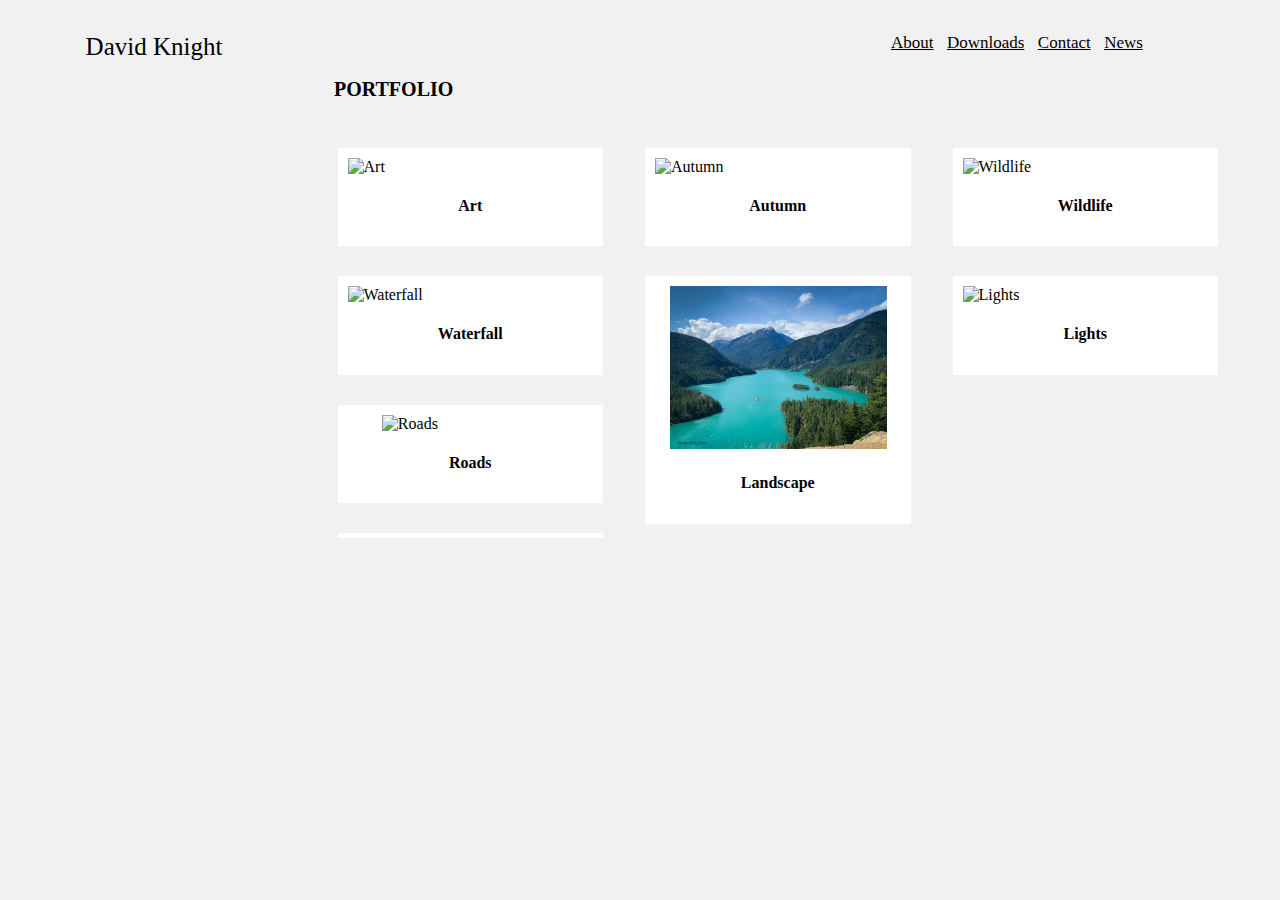
==== index.html @ 7066633f "add" ====
<!DOCTYPE html>
<html lang="en">
<head>
    <meta charset="UTF-8">
    <meta http-equiv="X-UA-Compatible" content="IE=edge">
    <meta name="viewport" content="width=device-width, initial-scale=1.0">
    <title>Pic4U!</title>

    <!--The line below sets the title and subtitle of webpage-->
    <div class="topnav" style="padding-left: 1%" id="name" href="name">David Knight</div>
              <!--This is the top menu-->
      <div class="active" href="#home"></a>
      <a href="#news">About</a>
      <a href="#download">Downloads</a>
      <a href="#contact">Contact</a>              
      <a href="#about">News</a>  
      
    </div>
          
        <!--<div class="css1z2hzn" style="background-color: #b6cfaf">David Knight</div>-->        
            <!--<div class="cssv73ehw">-->
                <!--<img src="Pics/blob.jpg" class="cssvcircle" alt="Avatar" style="width:80px">-->
                <!--<p class="css1ny458n" data-test="account-badge-name">David Knight</p>
                </div>-->                   
        <link rel="stylesheet" href="Pic4U.css">    
</head>
<body>
    
  <h2>PORTFOLIO</h2>
    
    <!-- Portfolio Gallery Grid -->

    <div class="row">
      <div class="column Wildlife">
        <div class="content">
          <img src="Pics/Baby Fox Squirel.JPG" alt="Wildlife" style="width: 100%">
          <h4>Wildlife</h4>          
        </div>
      </div>
      <div class="column Autumn">
        <div class="content">
          <img src="Pics/Fall.JPG" alt="Autumn" style="width:100%">
          <h4>Autumn</h4>          
        </div>
      </div>
      <div class="column Art">
        <div class="content">
          <img src="Pics/Cadillac Ranch.JPG" alt="Art" style="width:100%">
          <h4>Art</h4>          
        </div>
      </div>    
      <div class="column Lights">
        <div class="content">
          <img src="Pics/Focus.JPG" alt="Lights" style="width:100%">
          <h4>Lights</h4>          
        </div>
      </div>
      <div class="column Landscape">
        <div class="content">
          <img src="Pics/PNW.jpg" alt="Landscape" style="width:88.5%" class="pnw">
          <h4>Landscape</h4>          
        </div>
      </div>
      <div class="column Waterfall">
        <div class="content">
          <img src="Pics/Waterfall.JPG" alt="Waterfall" style="width:100%">
          <h4>Waterfall</h4>          
        </div>
      </div>    
      <div class="column Roads">
        <div class="content">
          <img src="Pics/Roads.JPG" alt="Roads" style="width:74%" class="roads">
          <h4>Roads</h4>          
        </div>
      </div>
      <div class="column Fruits">
        <div class="content">
          <img src="Pics/Fruits.JPG" alt="Fruits" style="width:100%">
          <h4>Fruits</h4>          
        </div>        
      </div>   
      <div class="column Birds">
        <div class="content">
          <img src="Pics/Great White Heron.JPG" alt="Great White Heron" style="width:100%">
          <h4>Birds</h4>          
        </div>
      </div>    
      </div> 
      </div>

      

    <!-- END GRID -->
    </div> 


</body>
</html>
---- Pic4U.css ----
/*This is a scratch for my Photography webpage*/
/*This line defines the webpage background color*/

* {
  box-sizing: border-box;

}

body {
  background-color: #f1f1f1;
  padding: 20px;
  font-family: 'Century Gothic';  


}

/* Center website */
.main {
  max-width: 1000px;
  margin: auto;
}

h1 {
  font-size: 50px;
  word-break: break-all;
}

/*Aligns the title PORTFOLIO*/
h2  {
  width: 20%;
  margin-top: 50px;
  padding-left: 25%;
  text-align: center;
  font-family: 'Century Gothic';
  font-size: 20px;
  }

/*.row {
  margin: 8px -16px;
  
}*/

/* Add padding BETWEEN each column (if you want) */
.row,
.row > .column {
  
  padding: 15px;
  margin-left: 10px;
  margin-right: 2px;

}

/* Create four equal columns that floats next to each other */
.column {
  float: right;
  width: 25%;

  }

/* Clear floats after rows */
.row:after {
  content: "";
  display: table;
  clear: both;
  width: 100%;
  
}

/* Content */
.content {
  background-color: white;
  padding: 10px;  

}

/* The "show" class is added to the filtered elements */
.show {
  display: block;
}

/* Style the buttons */
.btn {
  border: none;
  outline: none;
  padding: 12px 16px;
  background-color: white;
  cursor: pointer;
}

/*Centralize the vertical images*/
img.roads  {
  margin-left: 14%;
}

img.pnw {
  margin-left: 6%;
}

/* Add a grey background color on mouse-over */
.btn:hover {
  background-color: #ddd;
}

/* Add a dark background color to the active button */
.btn.active {
  background-color: #666;
   color: white;
}

/*Defines the personal picture at the webpage
img.cssvcircle {
  border-radius: 65%;
  margin-left: 14%;
  margin-top: 10%;
  
}*/

/*Defines the name of the personal picture at the webpage
.css1ny458n {
  font-family: 'Copperplate Gothic';
  margin-left: 20%;  
  margin-top: 10%;
  margin-bottom: 10%;
  margin-right: 100%;    
}*/

.css1z2hzn {
  margin-right: 92%;
  font-family: 'Copperplate Gothic';  
  padding-right: 100%;
 
}

/*Defines the e-mail*/
.css11s48l6 {
  font-family: sans-serif;
  margin-top: 1%;
  font-size: 11px;
  margin-left: 1%;
  padding-bottom: 1%;
}


.cssv73ehw  {
  margin-left: 100%;
}

h4 {
  text-align: center;
}

/* Set the top menu and the name of the personal picture at the webpage*/
.topnav::after {
  background-color: #b6cfaf;
  overflow: hidden;  
  content: "";
  clear: both;
  display: table;
    
}

#name {
  font-family: 'Copperplate Gothic';
  font-size: 25px;
  float: left;
  width: 20%;
  padding: 5px;  
  text-align: center;

}
/* Style the links inside the navigation bar */

/* Change the color of links on hover */
.active :hover {
  background-color: #6b6969;
  color: black;
  color: white;
}

a {
  padding: 1%;
  color: black;
}

.a :hover {
  padding: 1%;  
}

/* Add a color to the active/current link */
.active {
  font-family: 'Century Gothic';
  float: right;    
  text-align: center;  
  font-size: 17px;  
  padding: 5px;
  width: 40%;
  padding-left: 2%;    
}

.row::before {
  content: "";
  clear: both;
  display: table;
}

.row {
  height:420px;
  overflow:scroll;
  overflow-x:hidden;
}
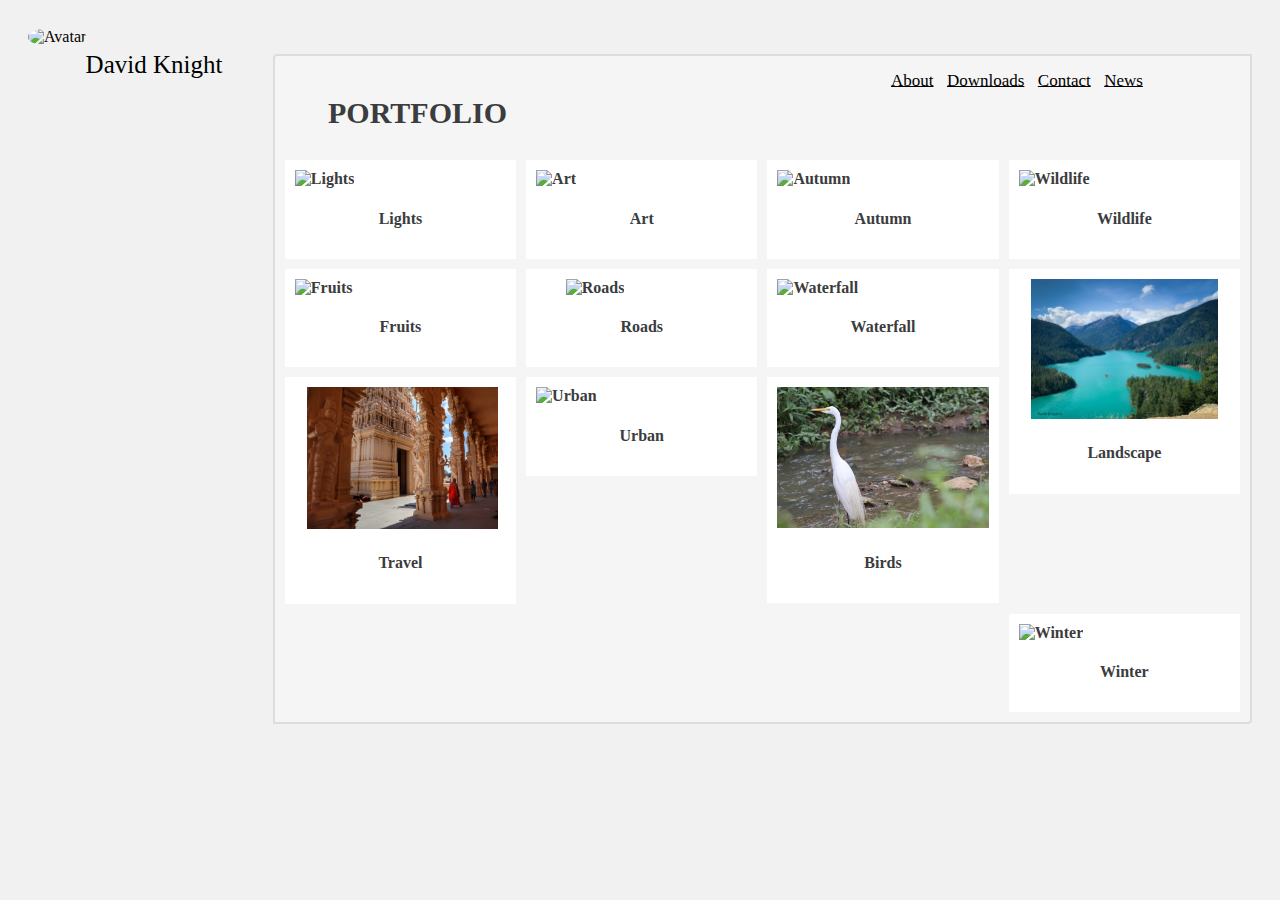
==== commit d3f33647: "add" ====
--- a/index.html
+++ b/index.html
@@ -5,10 +5,15 @@
     <meta http-equiv="X-UA-Compatible" content="IE=edge">
     <meta name="viewport" content="width=device-width, initial-scale=1.0">
     <title>Pic4U!</title>
-
+    <img src="Pics/blob.jpg" class="cssvcircle" alt="Avatar" style="width:80px">
     <!--The line below sets the title and subtitle of webpage-->
-    <div class="topnav" style="padding-left: 1%" id="name" href="name">David Knight</div>
-              <!--This is the top menu-->
+    <div class="topnav" style="padding-left: 1%" id="name" href="name">David Knight
+    <div class="cssv73ehw">
+      
+    </div>  
+  </div>        
+    
+    <!--This is the top menu-->
       <div class="active" href="#home"></a>
       <a href="#news">About</a>
       <a href="#download">Downloads</a>
@@ -24,13 +29,11 @@
                 </div>-->                   
         <link rel="stylesheet" href="Pic4U.css">    
 </head>
-<body>
-    
-  <h2>PORTFOLIO</h2>
-    
+<body>      
     <!-- Portfolio Gallery Grid -->
 
     <div class="row">
+      <h2>PORTFOLIO</h2>
       <div class="column Wildlife">
         <div class="content">
           <img src="Pics/Baby Fox Squirel.JPG" alt="Wildlife" style="width: 100%">
@@ -83,14 +86,37 @@
         <div class="content">
           <img src="Pics/Great White Heron.JPG" alt="Great White Heron" style="width:100%">
           <h4>Birds</h4>          
-        </div>
-      </div>    
-      </div> 
       </div>
+      </div>
+      <div class="column Urban">
+          <div class="content">
+            <img src="Pics/Urban.JPG" alt="Urban" style="width:100%">
+            <h4>Urban</h4>          
+          </div>
+      </div>
+      <div class="column Travel">
+            <div class="content">
+            <img src="Pics/Travel.JPG" alt="Travel" style="width:90%"  class="travel">
+            <h4>Travel</h4>          
+      </div>
+      </div>
+            <div class="column Winter">
+              <div class="content">
+                <img src="Pics/Winter.JPG" alt="Winter" style="width:100%">
+                <h4>Winter</h4>          
+              </div>
+            </div>
 
-      
+    </div>
+    </div>
+ 
+    </div>
+    </div>    
+    </div> 
+    </div>
+        <!-- END GRID -->
 
-    <!-- END GRID -->
+
     </div> 
 
 
--- a/Pic4U.css
+++ b/Pic4U.css
@@ -28,26 +28,40 @@
 /*Aligns the title PORTFOLIO*/
 h2  {
   width: 20%;
-  margin-top: 50px;
-  padding-left: 25%;
+  margin-top: 1px;
+  padding-left: 5%;
   text-align: center;
   font-family: 'Century Gothic';
-  font-size: 20px;
+  font-size: 30px;
+  
   }
 
-/*.row {
+.row {
   margin: 8px -16px;
-  
-}*/
+ 
+}
 
 /* Add padding BETWEEN each column (if you want) */
 .row,
 .row > .column {
-  
-  padding: 15px;
-  margin-left: 10px;
-  margin-right: 2px;
-
+  padding: 5px;
+  /*margin-left: 10px;*/
+  /*margin-right: 2px;*/
+
+}
+
+.row {  
+  /*overflow:scroll;
+  overflow-x:hidden;*/
+  background-color: #F5F5F5;
+  border: 2px solid #DDDDDD;
+  border-radius: 4px 0 4px 0;
+  color: #3B3C3E;  
+  font-weight: bold;    
+  /*padding: 5px 7px 5px;*/
+  display: block;  
+  width: 80%;
+  margin-left: 20%;
 }
 
 /* Create four equal columns that floats next to each other */
@@ -62,15 +76,14 @@
   content: "";
   display: table;
   clear: both;
-  width: 100%;
-  
+  width: 100%;  
 }
 
 /* Content */
 .content {
   background-color: white;
   padding: 10px;  
-
+  
 }
 
 /* The "show" class is added to the filtered elements */
@@ -85,6 +98,7 @@
   padding: 12px 16px;
   background-color: white;
   cursor: pointer;
+  
 }
 
 /*Centralize the vertical images*/
@@ -93,6 +107,10 @@
 }
 
 img.pnw {
+  margin-left: 6%;
+}
+
+img.travel {
   margin-left: 6%;
 }
 
@@ -107,22 +125,19 @@
    color: white;
 }
 
-/*Defines the personal picture at the webpage
+/*Defines the personal picture at the webpage*/
 img.cssvcircle {
-  border-radius: 65%;
-  margin-left: 14%;
-  margin-top: 10%;
-  
-}*/
-
-/*Defines the name of the personal picture at the webpage
+  border-radius: 45%; 
+ 
+  width: 50%;
+  margin-right: 80%;
+}
+
+/*Defines the name of the personal picture at the webpage*/
 .css1ny458n {
   font-family: 'Copperplate Gothic';
-  margin-left: 20%;  
-  margin-top: 10%;
-  margin-bottom: 10%;
-  margin-right: 100%;    
-}*/
+     
+}
 
 .css1z2hzn {
   margin-right: 92%;
@@ -142,7 +157,7 @@
 
 
 .cssv73ehw  {
-  margin-left: 100%;
+  margin-left: 5%;
 }
 
 h4 {
@@ -194,7 +209,8 @@
   font-size: 17px;  
   padding: 5px;
   width: 40%;
-  padding-left: 2%;    
+  padding-left: 2%;  
+  padding-top: 2%;  
 }
 
 .row::before {
@@ -203,9 +219,4 @@
   display: table;
 }
 
-.row {
-  height:420px;
-  overflow:scroll;
-  overflow-x:hidden;
-}
-
+
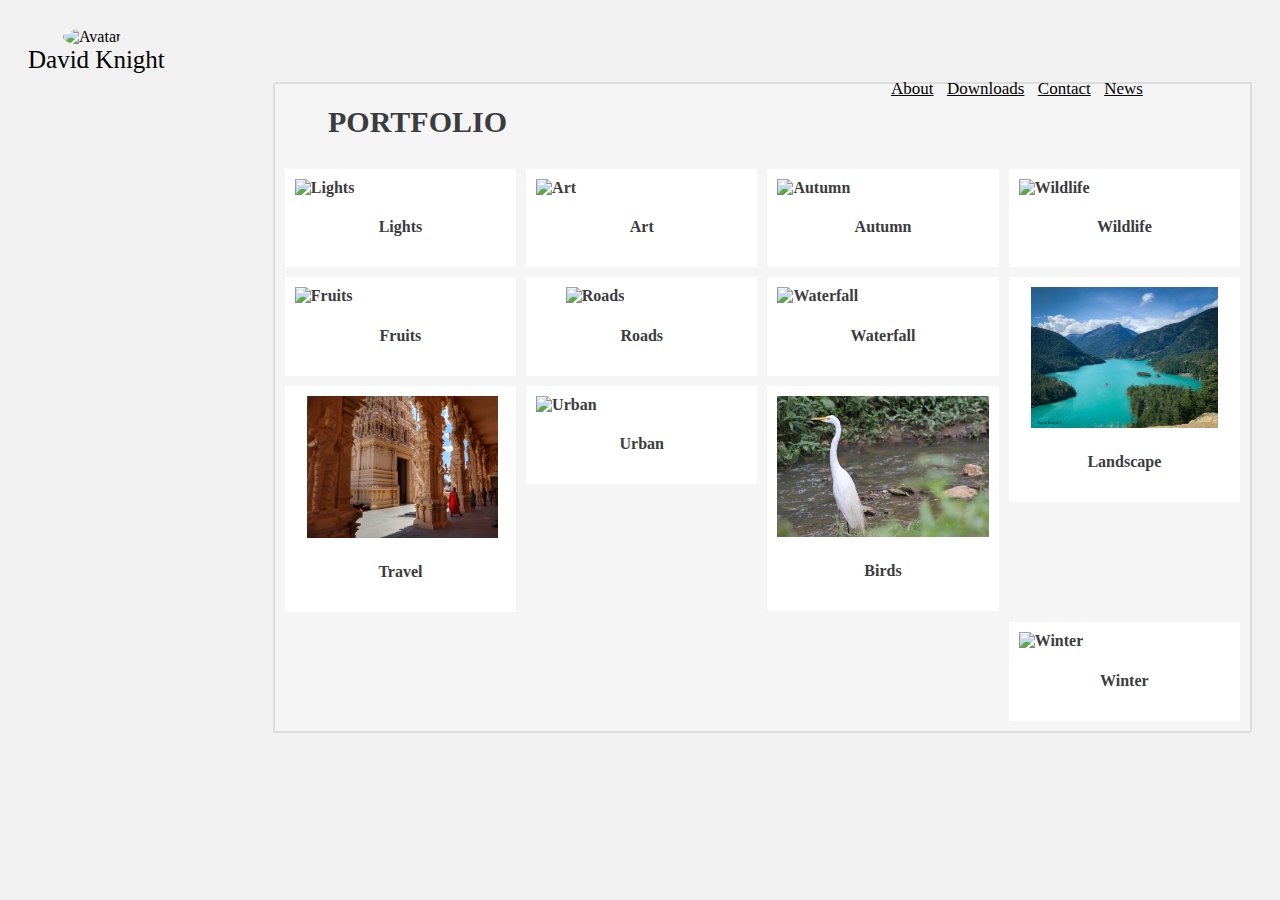
==== commit ef4a9de8: "add" ====
--- a/index.html
+++ b/index.html
@@ -5,28 +5,18 @@
     <meta http-equiv="X-UA-Compatible" content="IE=edge">
     <meta name="viewport" content="width=device-width, initial-scale=1.0">
     <title>Pic4U!</title>
-    <img src="Pics/blob.jpg" class="cssvcircle" alt="Avatar" style="width:80px">
-    <!--The line below sets the title and subtitle of webpage-->
-    <div class="topnav" style="padding-left: 1%" id="name" href="name">David Knight
-    <div class="cssv73ehw">
-      
-    </div>  
-  </div>        
-    
-    <!--This is the top menu-->
-      <div class="active" href="#home"></a>
+         <!--The line below sets the title and subtitle of webpage-->
+    <div><img src="Pics/blob.jpg" class="cssvcircle" alt="Avatar" style="width:80px">
+      <figcaption class="topnav" id="name" href="name">David Knight</figcaption>
+     </div>
+    <div class="active" href="#home"></a>
       <a href="#news">About</a>
       <a href="#download">Downloads</a>
       <a href="#contact">Contact</a>              
-      <a href="#about">News</a>  
+      <a href="#about">News</a>     
       
-    </div>
-          
-        <!--<div class="css1z2hzn" style="background-color: #b6cfaf">David Knight</div>-->        
-            <!--<div class="cssv73ehw">-->
-                <!--<img src="Pics/blob.jpg" class="cssvcircle" alt="Avatar" style="width:80px">-->
-                <!--<p class="css1ny458n" data-test="account-badge-name">David Knight</p>
-                </div>-->                   
+  </div>            
+                 
         <link rel="stylesheet" href="Pic4U.css">    
 </head>
 <body>      
--- a/Pic4U.css
+++ b/Pic4U.css
@@ -9,9 +9,7 @@
 body {
   background-color: #f1f1f1;
   padding: 20px;
-  font-family: 'Century Gothic';  
-
-
+  font-family: 'Century Gothic'; 
 }
 
 /* Center website */
@@ -32,9 +30,8 @@
   padding-left: 5%;
   text-align: center;
   font-family: 'Century Gothic';
-  font-size: 30px;
-  
-  }
+  font-size: 30px;  
+}
 
 .row {
   margin: 8px -16px;
@@ -62,6 +59,7 @@
   display: block;  
   width: 80%;
   margin-left: 20%;
+  box-sizing: border-box
 }
 
 /* Create four equal columns that floats next to each other */
@@ -83,7 +81,7 @@
 .content {
   background-color: white;
   padding: 10px;  
-  
+  box-sizing: border-box
 }
 
 /* The "show" class is added to the filtered elements */
@@ -125,25 +123,13 @@
    color: white;
 }
 
-/*Defines the personal picture at the webpage*/
-img.cssvcircle {
-  border-radius: 45%; 
- 
-  width: 50%;
-  margin-right: 80%;
-}
-
-/*Defines the name of the personal picture at the webpage*/
-.css1ny458n {
-  font-family: 'Copperplate Gothic';
-     
-}
+
 
 .css1z2hzn {
   margin-right: 92%;
   font-family: 'Copperplate Gothic';  
   padding-right: 100%;
- 
+  padding-top: 200px;
 }
 
 /*Defines the e-mail*/
@@ -155,7 +141,6 @@
   padding-bottom: 1%;
 }
 
-
 .cssv73ehw  {
   margin-left: 5%;
 }
@@ -171,16 +156,24 @@
   content: "";
   clear: both;
   display: table;
-    
-}
-
+  margin-left: auto;
+}
+
+/*Defines the name of the personal picture at the webpage*/
+.css1ny458n {
+  font-family: 'Copperplate Gothic';
+  box-sizing: border-box
+}
 #name {
   font-family: 'Copperplate Gothic';
   font-size: 25px;
-  float: left;
-  width: 20%;
-  padding: 5px;  
-  text-align: center;
+
+}
+/*Defines the personal picture at the webpage*/
+img.cssvcircle {
+  border-radius: 55%; 
+ margin-left: 35px;
+  box-sizing: border-box
 
 }
 /* Style the links inside the navigation bar */
@@ -210,13 +203,11 @@
   padding: 5px;
   width: 40%;
   padding-left: 2%;  
-  padding-top: 2%;  
+  box-sizing: border-box 
 }
 
 .row::before {
   content: "";
   clear: both;
   display: table;
-}
-
-
+}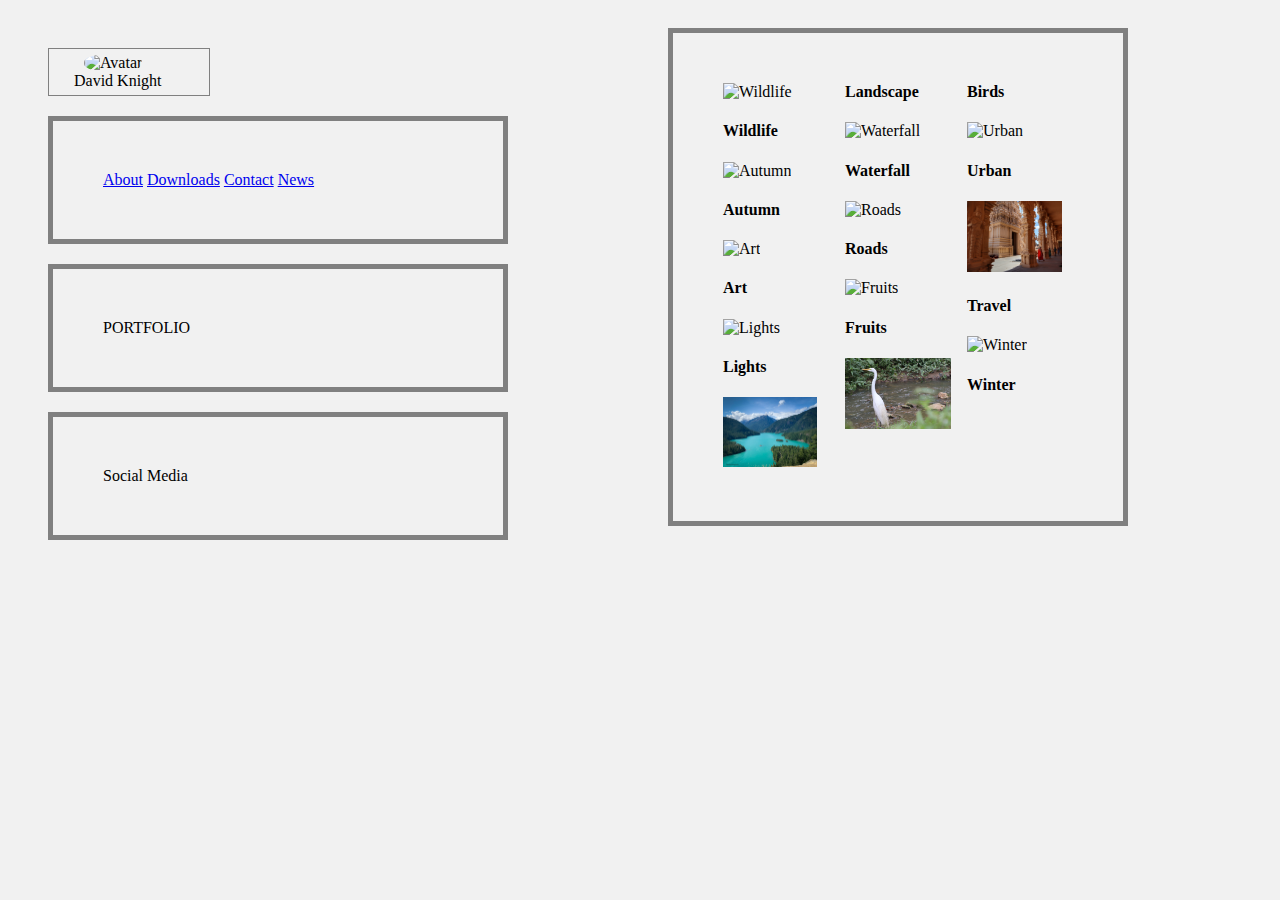
==== commit dd40a5ac: "add" ====
--- a/index.html
+++ b/index.html
@@ -5,24 +5,57 @@
     <meta http-equiv="X-UA-Compatible" content="IE=edge">
     <meta name="viewport" content="width=device-width, initial-scale=1.0">
     <title>Pic4U!</title>
-         <!--The line below sets the title and subtitle of webpage-->
-    <div><img src="Pics/blob.jpg" class="cssvcircle" alt="Avatar" style="width:80px">
-      <figcaption class="topnav" id="name" href="name">David Knight</figcaption>
-     </div>
-    <div class="active" href="#home"></a>
-      <a href="#news">About</a>
-      <a href="#download">Downloads</a>
-      <a href="#contact">Contact</a>              
-      <a href="#about">News</a>     
-      
-  </div>            
-                 
+ 
         <link rel="stylesheet" href="Pic4U.css">    
 </head>
 <body>      
     <!-- Portfolio Gallery Grid -->
+    <div class="name">
+      <img src="Pics/blob.jpg" class="cssvcircle" alt="Avatar" style="width:80px">
+      <figcaption id="name" href="name">David Knight</figcaption>
+    </div>
 
-    <div class="row">
+    <div class="menu">
+      <a href="#news">About</a>
+      <a href="#download">Downloads</a>
+      <a href="#contact">Contact</a>              
+      <a href="#about">News</a>      
+    </div> 
+
+    <div class="pictures">PORTFOLIO</div> 
+
+    <div class="menu">Social Media</div> 
+
+      <div class="content">
+          <img src="Pics/Baby Fox Squirel.JPG" alt="Wildlife" style="width: 100%">
+          <h4>Wildlife</h4>
+          <img src="Pics/Fall.JPG" alt="Autumn" style="width:100%">
+          <h4>Autumn</h4>           
+          <img src="Pics/Cadillac Ranch.JPG" alt="Art" style="width:100%">
+          <h4>Art</h4>
+          <img src="Pics/Focus.JPG" alt="Lights" style="width:100%">
+          <h4>Lights</h4>
+          <img src="Pics/PNW.jpg" alt="Landscape" style="width:88.5%" class="pnw">
+          <h4>Landscape</h4> 
+          <img src="Pics/Waterfall.JPG" alt="Waterfall" style="width:100%">
+          <h4>Waterfall</h4>
+          <img src="Pics/Roads.JPG" alt="Roads" style="width:74%" class="roads">
+          <h4>Roads</h4>
+          <img src="Pics/Fruits.JPG" alt="Fruits" style="width:100%">
+          <h4>Fruits</h4>
+          <img src="Pics/Great White Heron.JPG" alt="Great White Heron" style="width:100%">
+          <h4>Birds</h4>
+          <img src="Pics/Urban.JPG" alt="Urban" style="width:100%">
+          <h4>Urban</h4> 
+          <img src="Pics/Travel.JPG" alt="Travel" style="width:90%"  class="travel">
+          <h4>Travel</h4>  
+          <img src="Pics/Winter.JPG" alt="Winter" style="width:100%">
+          <h4>Winter</h4>                            
+    </div>
+    </div>
+    
+
+    <!--<div class="row">
       <h2>PORTFOLIO</h2>
       <div class="column Wildlife">
         <div class="content">
@@ -104,10 +137,10 @@
     </div>    
     </div> 
     </div>
-        <!-- END GRID -->
+        END GRID -->
 
 
-    </div> 
+  
 
 
 </body>
--- a/Pic4U.css
+++ b/Pic4U.css
@@ -1,213 +1,69 @@
 /*This is a scratch for my Photography webpage*/
 /*This line defines the webpage background color*/
+body {
+  background-color: #f1f1f1;
+  padding: 20px;
+  column-count: 2;
+}
 
-* {
-  box-sizing: border-box;
+/*This section sets the name and personal picture of the webpage*/
+.name {
+  width: 150px;  
+  border: 1px solid gray;
+  padding: 5px;
+  margin: 20px;
+  font-family: 'Copperplate Gothic';  
+}
+
+/*personal picture*/
+.cssvcircle {
+  margin-left: 30px;
+  border-radius: 45%;
+}
+
+/*name*/
+#name {
+  margin-left: 20px;
+}
+
+/*this section sets the images box*/
+.content {
+  width: 350px;  
+  border: 5px solid gray;
+  padding: 50px;
+  margin: 20px;
+  font-family: 'Century Gothic';
+  column-count: 3
+}
+
+
+.menu {
+  width: 350px;  
+  border: 5px solid gray;
+  padding: 50px;
+  margin: 20px;
+  font-family: 'Copperplate Gothic';
 
 }
 
-body {
-  background-color: #f1f1f1;
-  padding: 20px;
-  font-family: 'Century Gothic'; 
-}
-
-/* Center website */
-.main {
-  max-width: 1000px;
-  margin: auto;
-}
-
-h1 {
-  font-size: 50px;
-  word-break: break-all;
-}
-
-/*Aligns the title PORTFOLIO*/
-h2  {
-  width: 20%;
-  margin-top: 1px;
-  padding-left: 5%;
-  text-align: center;
-  font-family: 'Century Gothic';
-  font-size: 30px;  
-}
-
-.row {
-  margin: 8px -16px;
- 
-}
-
-/* Add padding BETWEEN each column (if you want) */
-.row,
-.row > .column {
-  padding: 5px;
-  /*margin-left: 10px;*/
-  /*margin-right: 2px;*/
+/*This box set the menu options in the webpage*/
+.menu {
+  width: 350px;  
+  border: 5px solid gray;
+  padding: 50px;
+  margin: 20px;
+  font-family: 'Copperplate Gothic';
 
 }
 
-.row {  
-  /*overflow:scroll;
-  overflow-x:hidden;*/
-  background-color: #F5F5F5;
-  border: 2px solid #DDDDDD;
-  border-radius: 4px 0 4px 0;
-  color: #3B3C3E;  
-  font-weight: bold;    
-  /*padding: 5px 7px 5px;*/
-  display: block;  
-  width: 80%;
-  margin-left: 20%;
-  box-sizing: border-box
-}
 
-/* Create four equal columns that floats next to each other */
-.column {
-  float: right;
-  width: 25%;
-
-  }
-
-/* Clear floats after rows */
-.row:after {
-  content: "";
-  display: table;
-  clear: both;
-  width: 100%;  
-}
-
-/* Content */
-.content {
-  background-color: white;
-  padding: 10px;  
-  box-sizing: border-box
-}
-
-/* The "show" class is added to the filtered elements */
-.show {
-  display: block;
-}
-
-/* Style the buttons */
-.btn {
-  border: none;
-  outline: none;
-  padding: 12px 16px;
-  background-color: white;
-  cursor: pointer;
+.pictures {
+  width: 350px;  
+  border: 5px solid gray;
+  padding: 50px;
+  margin: 20px;
+  font-family: 'Century Gothic';
   
 }
 
-/*Centralize the vertical images*/
-img.roads  {
-  margin-left: 14%;
-}
 
-img.pnw {
-  margin-left: 6%;
-}
-
-img.travel {
-  margin-left: 6%;
-}
-
-/* Add a grey background color on mouse-over */
-.btn:hover {
-  background-color: #ddd;
-}
-
-/* Add a dark background color to the active button */
-.btn.active {
-  background-color: #666;
-   color: white;
-}
-
-
-
-.css1z2hzn {
-  margin-right: 92%;
-  font-family: 'Copperplate Gothic';  
-  padding-right: 100%;
-  padding-top: 200px;
-}
-
-/*Defines the e-mail*/
-.css11s48l6 {
-  font-family: sans-serif;
-  margin-top: 1%;
-  font-size: 11px;
-  margin-left: 1%;
-  padding-bottom: 1%;
-}
-
-.cssv73ehw  {
-  margin-left: 5%;
-}
-
-h4 {
-  text-align: center;
-}
-
-/* Set the top menu and the name of the personal picture at the webpage*/
-.topnav::after {
-  background-color: #b6cfaf;
-  overflow: hidden;  
-  content: "";
-  clear: both;
-  display: table;
-  margin-left: auto;
-}
-
-/*Defines the name of the personal picture at the webpage*/
-.css1ny458n {
-  font-family: 'Copperplate Gothic';
-  box-sizing: border-box
-}
-#name {
-  font-family: 'Copperplate Gothic';
-  font-size: 25px;
-
-}
-/*Defines the personal picture at the webpage*/
-img.cssvcircle {
-  border-radius: 55%; 
- margin-left: 35px;
-  box-sizing: border-box
-
-}
-/* Style the links inside the navigation bar */
-
-/* Change the color of links on hover */
-.active :hover {
-  background-color: #6b6969;
-  color: black;
-  color: white;
-}
-
-a {
-  padding: 1%;
-  color: black;
-}
-
-.a :hover {
-  padding: 1%;  
-}
-
-/* Add a color to the active/current link */
-.active {
-  font-family: 'Century Gothic';
-  float: right;    
-  text-align: center;  
-  font-size: 17px;  
-  padding: 5px;
-  width: 40%;
-  padding-left: 2%;  
-  box-sizing: border-box 
-}
-
-.row::before {
-  content: "";
-  clear: both;
-  display: table;
-}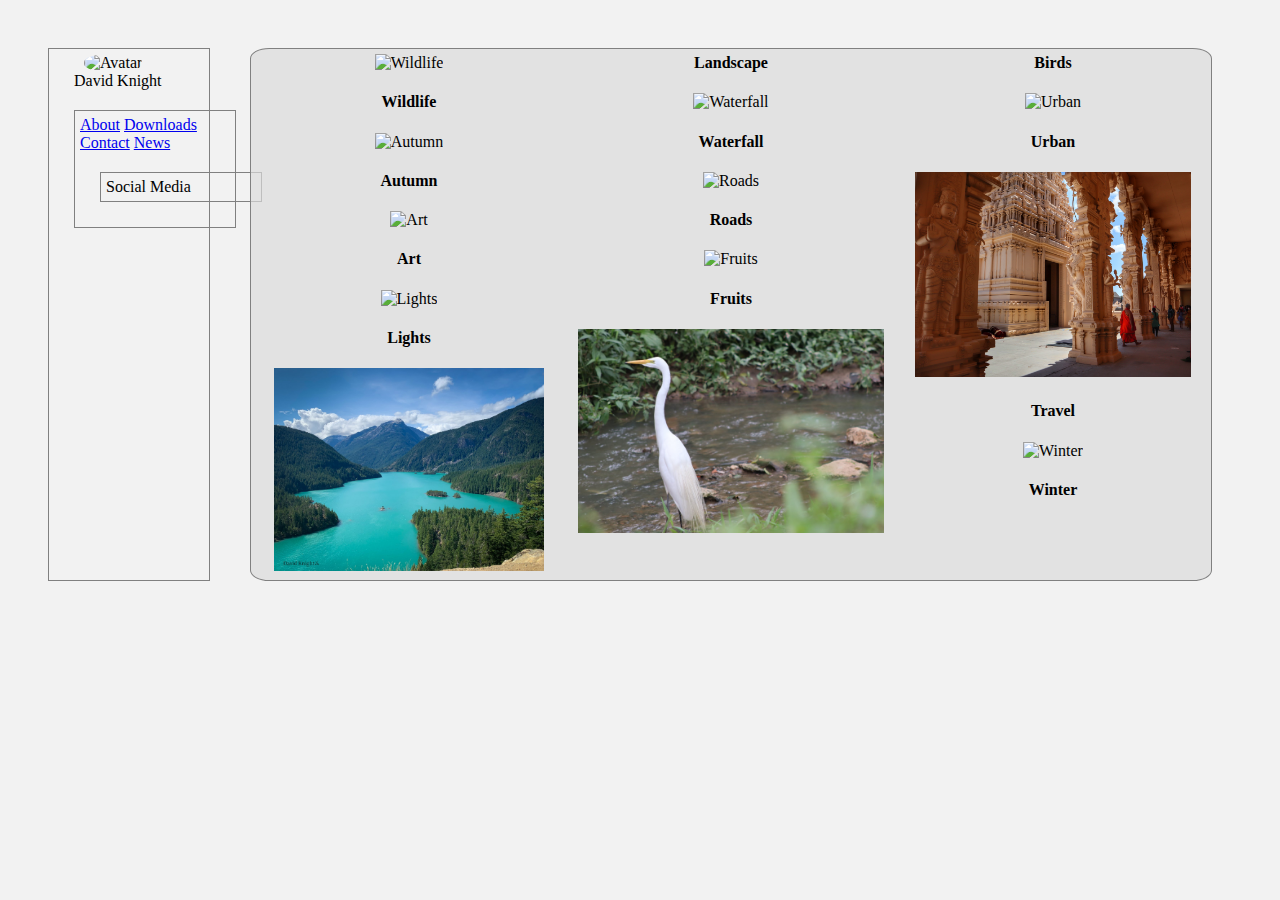
==== commit 84399ee9: "add" ====
--- a/index.html
+++ b/index.html
@@ -13,43 +13,45 @@
     <div class="name">
       <img src="Pics/blob.jpg" class="cssvcircle" alt="Avatar" style="width:80px">
       <figcaption id="name" href="name">David Knight</figcaption>
-    </div>
+    
 
     <div class="menu">
       <a href="#news">About</a>
       <a href="#download">Downloads</a>
       <a href="#contact">Contact</a>              
       <a href="#about">News</a>      
-    </div> 
+    
 
-    <div class="pictures">PORTFOLIO</div> 
+    <div class="menu">Social Media</div> </div></div>
 
-    <div class="menu">Social Media</div> 
+    <!--<div class="pictures">PORTFOLIO</div> -->
+    
 
       <div class="content">
-          <img src="Pics/Baby Fox Squirel.JPG" alt="Wildlife" style="width: 100%">
+        
+          <img src="Pics/Baby Fox Squirel.JPG" alt="Wildlife" style="width: 100%" class="photo">
           <h4>Wildlife</h4>
-          <img src="Pics/Fall.JPG" alt="Autumn" style="width:100%">
+          <img src="Pics/Fall.JPG" alt="Autumn" style="width:100%" class="photo">
           <h4>Autumn</h4>           
-          <img src="Pics/Cadillac Ranch.JPG" alt="Art" style="width:100%">
+          <img src="Pics/Cadillac Ranch.JPG" alt="Art" style="width:100%" class="photo">
           <h4>Art</h4>
-          <img src="Pics/Focus.JPG" alt="Lights" style="width:100%">
+          <img src="Pics/Focus.JPG" alt="Lights" style="width:100%" class="photo">
           <h4>Lights</h4>
           <img src="Pics/PNW.jpg" alt="Landscape" style="width:88.5%" class="pnw">
           <h4>Landscape</h4> 
-          <img src="Pics/Waterfall.JPG" alt="Waterfall" style="width:100%">
+          <img src="Pics/Waterfall.JPG" alt="Waterfall" style="width:100%" class="photo">
           <h4>Waterfall</h4>
           <img src="Pics/Roads.JPG" alt="Roads" style="width:74%" class="roads">
           <h4>Roads</h4>
-          <img src="Pics/Fruits.JPG" alt="Fruits" style="width:100%">
+          <img src="Pics/Fruits.JPG" alt="Fruits" style="width:100%" class="photo">
           <h4>Fruits</h4>
-          <img src="Pics/Great White Heron.JPG" alt="Great White Heron" style="width:100%">
+          <img src="Pics/Great White Heron.JPG" alt="Great White Heron" style="width:100%" class="photo">
           <h4>Birds</h4>
-          <img src="Pics/Urban.JPG" alt="Urban" style="width:100%">
+          <img src="Pics/Urban.JPG" alt="Urban" style="width:100%"  class="photo">
           <h4>Urban</h4> 
           <img src="Pics/Travel.JPG" alt="Travel" style="width:90%"  class="travel">
           <h4>Travel</h4>  
-          <img src="Pics/Winter.JPG" alt="Winter" style="width:100%">
+          <img src="Pics/Winter.JPG" alt="Winter" style="width:100%"  class="photo">
           <h4>Winter</h4>                            
     </div>
     </div>
--- a/Pic4U.css
+++ b/Pic4U.css
@@ -1,9 +1,10 @@
 /*This is a scratch for my Photography webpage*/
 /*This line defines the webpage background color*/
 body {
-  background-color: #f1f1f1;
+  background-color: #f1f1f1e8;
   padding: 20px;
   column-count: 2;
+  display: flex;
 }
 
 /*This section sets the name and personal picture of the webpage*/
@@ -28,19 +29,31 @@
 
 /*this section sets the images box*/
 .content {
-  width: 350px;  
-  border: 5px solid gray;
-  padding: 50px;
+  width: 950px;  
+  border: 1px solid gray;
+  padding: 5px;
   margin: 20px;
   font-family: 'Century Gothic';
-  column-count: 3
+  column-count: 3;
+  background-color: #dbdadaaf;
+  border-radius: 2%;
+  text-align: center;
+
+}
+
+.photo,
+.roads,
+.pnw,
+  {
+  padding: 5%;
+
 }
 
 
-.menu {
-  width: 350px;  
-  border: 5px solid gray;
-  padding: 50px;
+div.menu {
+  width: 150px;  
+  border: 1px solid gray;
+  padding: 5px;
   margin: 20px;
   font-family: 'Copperplate Gothic';
 
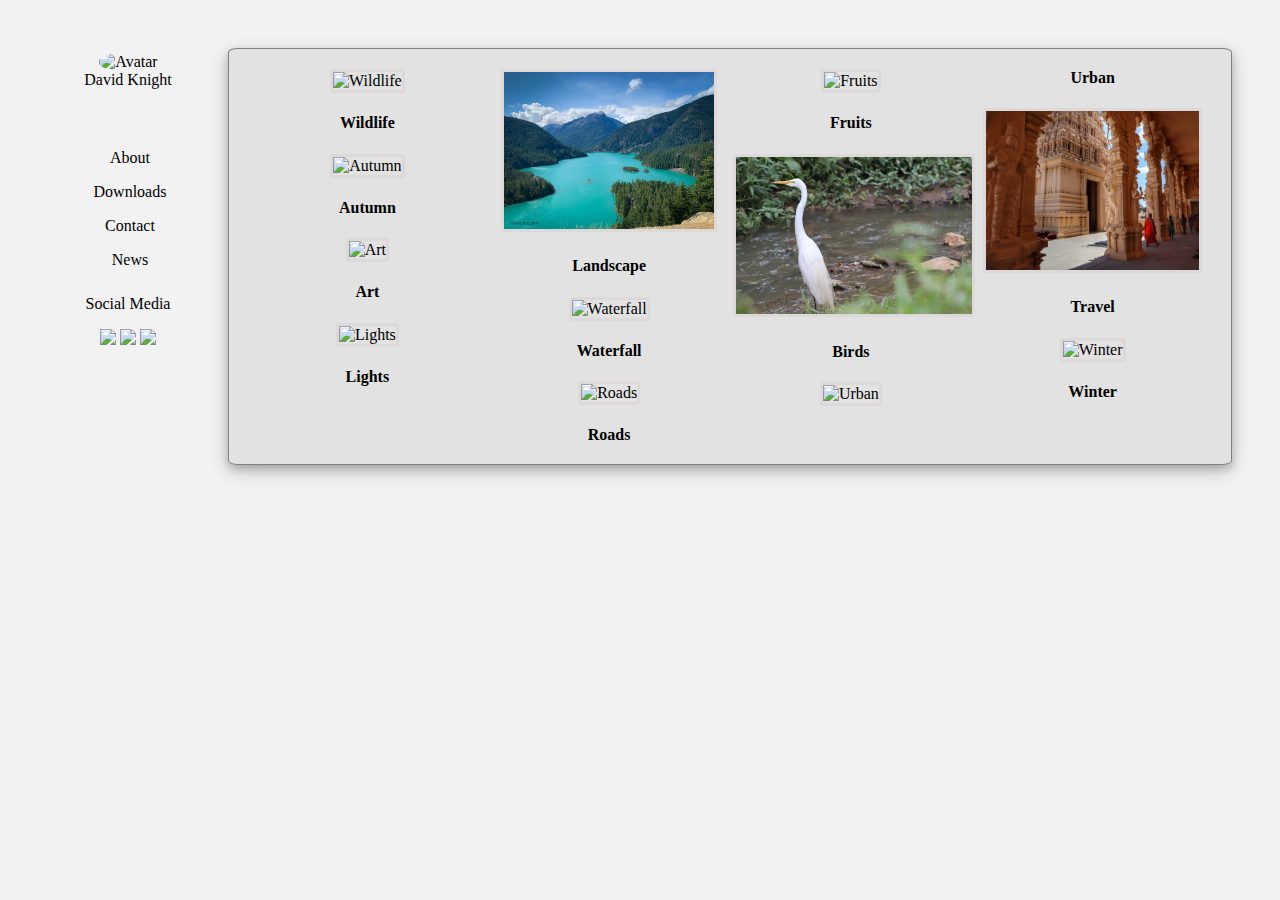
==== commit 856512b8: "add" ====
--- a/index.html
+++ b/index.html
@@ -12,134 +12,60 @@
     <!-- Portfolio Gallery Grid -->
     <div class="name">
       <img src="Pics/blob.jpg" class="cssvcircle" alt="Avatar" style="width:80px">
-      <figcaption id="name" href="name">David Knight</figcaption>
+      <figcaption id="name" href="name">David Knight </figcaption>
+
+      <div class="menu">
+        <a href="#news">About</a>
+        <a href="#download">Downloads</a>
+        <a href="#contact">Contact</a>              
+        <a href="#about">News</a>      
+      </div>
+
+      <p>Social Media
+        <p>
+        <img src="Pics/instagram.png" class="some">
+        <img src="Pics/pinterest.png" class="some">
+        <img src="Pics/twitter.png" class="some">
+        </p>
+      </p>
+    </div>
     
-
-    <div class="menu">
-      <a href="#news">About</a>
-      <a href="#download">Downloads</a>
-      <a href="#contact">Contact</a>              
-      <a href="#about">News</a>      
-    
-
-    <div class="menu">Social Media</div> </div></div>
 
     <!--<div class="pictures">PORTFOLIO</div> -->
     
 
       <div class="content">
         
-          <img src="Pics/Baby Fox Squirel.JPG" alt="Wildlife" style="width: 100%" class="photo">
-          <h4>Wildlife</h4>
-          <img src="Pics/Fall.JPG" alt="Autumn" style="width:100%" class="photo">
-          <h4>Autumn</h4>           
-          <img src="Pics/Cadillac Ranch.JPG" alt="Art" style="width:100%" class="photo">
-          <h4>Art</h4>
-          <img src="Pics/Focus.JPG" alt="Lights" style="width:100%" class="photo">
-          <h4>Lights</h4>
-          <img src="Pics/PNW.jpg" alt="Landscape" style="width:88.5%" class="pnw">
-          <h4>Landscape</h4> 
-          <img src="Pics/Waterfall.JPG" alt="Waterfall" style="width:100%" class="photo">
-          <h4>Waterfall</h4>
-          <img src="Pics/Roads.JPG" alt="Roads" style="width:74%" class="roads">
-          <h4>Roads</h4>
-          <img src="Pics/Fruits.JPG" alt="Fruits" style="width:100%" class="photo">
-          <h4>Fruits</h4>
-          <img src="Pics/Great White Heron.JPG" alt="Great White Heron" style="width:100%" class="photo">
-          <h4>Birds</h4>
-          <img src="Pics/Urban.JPG" alt="Urban" style="width:100%"  class="photo">
-          <h4>Urban</h4> 
-          <img src="Pics/Travel.JPG" alt="Travel" style="width:90%"  class="travel">
-          <h4>Travel</h4>  
-          <img src="Pics/Winter.JPG" alt="Winter" style="width:100%"  class="photo">
-          <h4>Winter</h4>                            
-    </div>
-    </div>
+          <img src="Pics/Baby Fox Squirel.JPG" alt="Wildlife" style="width: 100%" class="photo" id="pic">
+            <h4>Wildlife</h4>          
+          <img src="Pics/Fall.JPG" alt="Autumn" style="width:100%" class="photo" id="pic">
+            <h4>Autumn</h4>          
+          <img src="Pics/Cadillac Ranch.JPG" alt="Art" style="width:100%" class="photo" id="pic">
+            <h4>Art</h4>          
+          <img src="Pics/Focus.JPG" alt="Lights" style="width:100%" class="photo" id="pic">
+            <h4>Lights</h4>          
+          <img src="Pics/PNW.jpg" alt="Landscape" style="width:88.5%" class="pnw" id="pic">
+            <h4>Landscape</h4>          
+          <img src="Pics/Waterfall.JPG" alt="Waterfall" style="width:100%" class="photo" id="pic">
+            <h4>Waterfall</h4>          
+          <img src="Pics/Roads.JPG" alt="Roads" style="width:74%" class="roads" id="pic">
+            <h4>Roads</h4>          
+          <img src="Pics/Fruits.JPG" alt="Fruits" style="width:100%" class="photo" id="pic">
+            <h4>Fruits</h4>          
+          <img src="Pics/Great White Heron.JPG" alt="Great White Heron" style="width:100%" class="photo" id="pic">
+            <h4>Birds</h4>          
+          <img src="Pics/Urban.JPG" alt="Urban" style="width:100%"  class="photo" id="pic">
+            <h4>Urban</h4>          
+          <img src="Pics/Travel.JPG" alt="Travel" style="width:90%"  class="travel" id="pic">
+            <h4>Travel</h4>          
+          <img src="Pics/Winter.JPG" alt="Winter" style="width:100%"  class="photo" id="pic">
+            <h4>Winter</h4>    
+      </div>
+  </div>
     
 
-    <!--<div class="row">
-      <h2>PORTFOLIO</h2>
-      <div class="column Wildlife">
-        <div class="content">
-          <img src="Pics/Baby Fox Squirel.JPG" alt="Wildlife" style="width: 100%">
-          <h4>Wildlife</h4>          
-        </div>
-      </div>
-      <div class="column Autumn">
-        <div class="content">
-          <img src="Pics/Fall.JPG" alt="Autumn" style="width:100%">
-          <h4>Autumn</h4>          
-        </div>
-      </div>
-      <div class="column Art">
-        <div class="content">
-          <img src="Pics/Cadillac Ranch.JPG" alt="Art" style="width:100%">
-          <h4>Art</h4>          
-        </div>
-      </div>    
-      <div class="column Lights">
-        <div class="content">
-          <img src="Pics/Focus.JPG" alt="Lights" style="width:100%">
-          <h4>Lights</h4>          
-        </div>
-      </div>
-      <div class="column Landscape">
-        <div class="content">
-          <img src="Pics/PNW.jpg" alt="Landscape" style="width:88.5%" class="pnw">
-          <h4>Landscape</h4>          
-        </div>
-      </div>
-      <div class="column Waterfall">
-        <div class="content">
-          <img src="Pics/Waterfall.JPG" alt="Waterfall" style="width:100%">
-          <h4>Waterfall</h4>          
-        </div>
-      </div>    
-      <div class="column Roads">
-        <div class="content">
-          <img src="Pics/Roads.JPG" alt="Roads" style="width:74%" class="roads">
-          <h4>Roads</h4>          
-        </div>
-      </div>
-      <div class="column Fruits">
-        <div class="content">
-          <img src="Pics/Fruits.JPG" alt="Fruits" style="width:100%">
-          <h4>Fruits</h4>          
-        </div>        
-      </div>   
-      <div class="column Birds">
-        <div class="content">
-          <img src="Pics/Great White Heron.JPG" alt="Great White Heron" style="width:100%">
-          <h4>Birds</h4>          
-      </div>
-      </div>
-      <div class="column Urban">
-          <div class="content">
-            <img src="Pics/Urban.JPG" alt="Urban" style="width:100%">
-            <h4>Urban</h4>          
-          </div>
-      </div>
-      <div class="column Travel">
-            <div class="content">
-            <img src="Pics/Travel.JPG" alt="Travel" style="width:90%"  class="travel">
-            <h4>Travel</h4>          
-      </div>
-      </div>
-            <div class="column Winter">
-              <div class="content">
-                <img src="Pics/Winter.JPG" alt="Winter" style="width:100%">
-                <h4>Winter</h4>          
-              </div>
-            </div>
-
-    </div>
-    </div>
- 
-    </div>
-    </div>    
-    </div> 
-    </div>
-        END GRID -->
+    
+        <!--END GRID -->
 
 
   
--- a/Pic4U.css
+++ b/Pic4U.css
@@ -3,70 +3,95 @@
 body {
   background-color: #f1f1f1e8;
   padding: 20px;
-  column-count: 2;
-  display: flex;
+  column-count: 2;  
+  display: flex;  
 }
 
 /*This section sets the name and personal picture of the webpage*/
+
+/*name*/
 .name {
   width: 150px;  
-  border: 1px solid gray;
   padding: 5px;
-  margin: 20px;
-  font-family: 'Copperplate Gothic';  
+  margin: 20px; 
+  text-align: center;
+  font-family: 'Copperplate Gothic';    
+}
+
+#name {
+  margin-bottom: 50px;
 }
 
 /*personal picture*/
 .cssvcircle {
-  margin-left: 30px;
+  margin-left: 1px;
   border-radius: 45%;
 }
-
-/*name*/
-#name {
-  margin-left: 20px;
+/*this section sets the images box*/
+.content {
+  width: 1650px;  
+  border: 1px solid gray;
+  padding: 20px;
+  margin: 20px;
+  font-family: 'Century Gothic';
+  column-count: 4;
+  background-color: #dbdadaaf;
+  border-radius: 1%;
+  text-align: center;
+  column-gap: 5px;
+  margin-left: auto;
+  box-shadow: 0 4px 8px 0 rgba(0, 0, 0, 0.2), 0 6px 20px 0 rgba(0, 0, 0, 0.19);
 }
 
-/*this section sets the images box*/
-.content {
-  width: 950px;  
-  border: 1px solid gray;
-  padding: 5px;
-  margin: 20px;
+#pic {
+  border: 3px solid rgb(221, 217, 217); /* Gray border */
+  border-radius: 2px;  /* Rounded border */
+    
+}
+
+#pic:hover {
+  box-shadow: 0 0 2px 1px rgba(16, 17, 17, 0.5);
+}
+
+#pic > .column {
+  padding: 4px;
+}
+
+h4 {
   font-family: 'Century Gothic';
-  column-count: 3;
-  background-color: #dbdadaaf;
-  border-radius: 2%;
+}
+
+p {
+  text-align: center;
+}
+
+/*This box set the menu options in the webpage*/
+div.menu {
+  width: 150px;  
+  padding: 2px;
+  margin-right: 100px;
+  font-family: 'Copperplate Gothic';
+
+}
+.menu a {    
+  
+  font-family: 'Copperplate Gothic';
+  list-style-type: none;
+  display: block;
+  color: #000;
+  padding: 8px 16px;
+  text-decoration: none;
   text-align: center;
 
 }
 
-.photo,
-.roads,
-.pnw,
-  {
-  padding: 5%;
-
+.menu :hover {
+  background-color: rgb(148, 148, 148);
+  color: white;
 }
 
-
-div.menu {
-  width: 150px;  
-  border: 1px solid gray;
-  padding: 5px;
-  margin: 20px;
-  font-family: 'Copperplate Gothic';
-
-}
-
-/*This box set the menu options in the webpage*/
-.menu {
-  width: 350px;  
-  border: 5px solid gray;
-  padding: 50px;
-  margin: 20px;
-  font-family: 'Copperplate Gothic';
-
+.some {
+  width: 30px;
 }
 
 
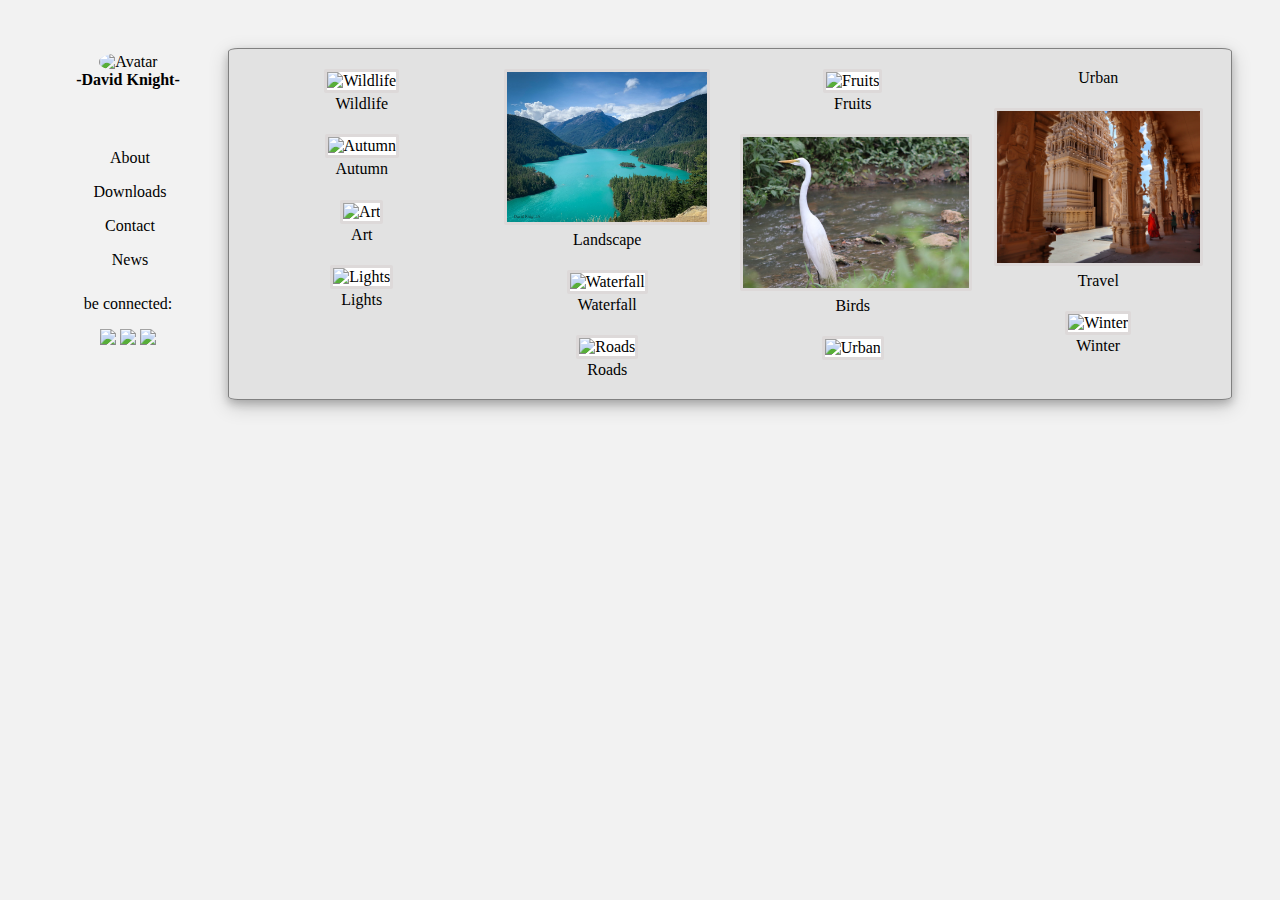
==== commit 5da18ca3: "add" ====
--- a/index.html
+++ b/index.html
@@ -12,7 +12,7 @@
     <!-- Portfolio Gallery Grid -->
     <div class="name">
       <img src="Pics/blob.jpg" class="cssvcircle" alt="Avatar" style="width:80px">
-      <figcaption id="name" href="name">David Knight </figcaption>
+      <figcaption id="name" href="name">-David Knight-</figcaption>
 
       <div class="menu">
         <a href="#news">About</a>
@@ -21,7 +21,7 @@
         <a href="#about">News</a>      
       </div>
 
-      <p>Social Media
+      <p>be connected:
         <p>
         <img src="Pics/instagram.png" class="some">
         <img src="Pics/pinterest.png" class="some">
--- a/Pic4U.css
+++ b/Pic4U.css
@@ -5,6 +5,7 @@
   padding: 20px;
   column-count: 2;  
   display: flex;  
+  
 }
 
 /*This section sets the name and personal picture of the webpage*/
@@ -15,11 +16,13 @@
   padding: 5px;
   margin: 20px; 
   text-align: center;
-  font-family: 'Copperplate Gothic';    
+  font-family: 'Copperplate Gothic';
+     
 }
 
 #name {
   margin-bottom: 50px;
+  font-weight: bold; 
 }
 
 /*personal picture*/
@@ -32,8 +35,7 @@
   width: 1650px;  
   border: 1px solid gray;
   padding: 20px;
-  margin: 20px;
-  font-family: 'Century Gothic';
+  margin: 20px;  
   column-count: 4;
   background-color: #dbdadaaf;
   border-radius: 1%;
@@ -41,24 +43,24 @@
   column-gap: 5px;
   margin-left: auto;
   box-shadow: 0 4px 8px 0 rgba(0, 0, 0, 0.2), 0 6px 20px 0 rgba(0, 0, 0, 0.19);
+  gap: 20px;
+
 }
 
 #pic {
   border: 3px solid rgb(221, 217, 217); /* Gray border */
   border-radius: 2px;  /* Rounded border */
-    
+  background-color: white;
 }
 
 #pic:hover {
   box-shadow: 0 0 2px 1px rgba(16, 17, 17, 0.5);
 }
 
-#pic > .column {
-  padding: 4px;
-}
-
 h4 {
-  font-family: 'Century Gothic';
+  margin-top: 2px;
+  font-family:'century gothic';
+  font-weight: lighter;
 }
 
 p {
@@ -95,13 +97,5 @@
 }
 
 
-.pictures {
-  width: 350px;  
-  border: 5px solid gray;
-  padding: 50px;
-  margin: 20px;
-  font-family: 'Century Gothic';
-  
-}
 
 
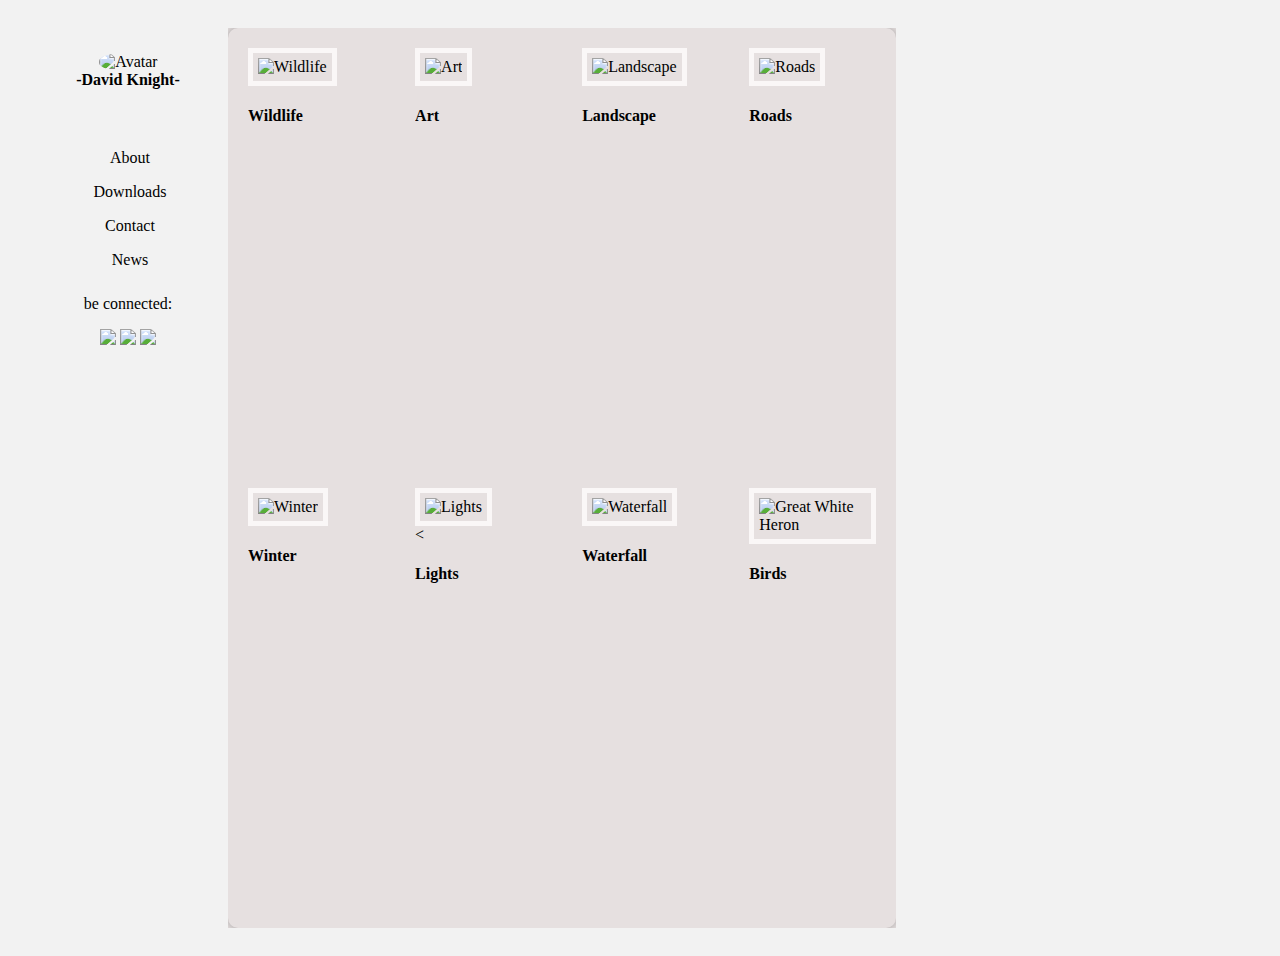
==== commit 918a97e0: "Update index.html" ====
--- a/index.html
+++ b/index.html
@@ -11,7 +11,7 @@
 <body>      
     <!-- Portfolio Gallery Grid -->
     <div class="name">
-      <img src="Pics/blob.jpg" class="cssvcircle" alt="Avatar" style="width:80px">
+      <img src="Pics/DavidKnight.JPG" class="cssvcircle" alt="Avatar" style="width:80px">
       <figcaption id="name" href="name">-David Knight-</figcaption>
 
       <div class="menu">
@@ -23,53 +23,72 @@
 
       <p>be connected:
         <p>
-        <img src="Pics/instagram.png" class="some">
-        <img src="Pics/pinterest.png" class="some">
-        <img src="Pics/twitter.png" class="some">
+          <a href="https://www.instagram.com/pic4u.photos/" target="_blank"><img src="Pics/instagram.png" class="some"></a>
+          <a href="https://www.pinterest.com/dbnunes82/" target="_blank"><img src="Pics/pinterest.png" class="some"></a>
+          <a href="https://www.youtube.com/results?search_query=photos+tutorials" target="_blank"><img src="Pics/youtube.png" class="some"></a>
         </p>
       </p>
     </div>
-    
-
-    <!--<div class="pictures">PORTFOLIO</div> -->
-    
-
-      <div class="content">
-        
-          <img src="Pics/Baby Fox Squirel.JPG" alt="Wildlife" style="width: 100%" class="photo" id="pic">
-            <h4>Wildlife</h4>          
-          <img src="Pics/Fall.JPG" alt="Autumn" style="width:100%" class="photo" id="pic">
-            <h4>Autumn</h4>          
-          <img src="Pics/Cadillac Ranch.JPG" alt="Art" style="width:100%" class="photo" id="pic">
-            <h4>Art</h4>          
-          <img src="Pics/Focus.JPG" alt="Lights" style="width:100%" class="photo" id="pic">
-            <h4>Lights</h4>          
-          <img src="Pics/PNW.jpg" alt="Landscape" style="width:88.5%" class="pnw" id="pic">
-            <h4>Landscape</h4>          
-          <img src="Pics/Waterfall.JPG" alt="Waterfall" style="width:100%" class="photo" id="pic">
-            <h4>Waterfall</h4>          
-          <img src="Pics/Roads.JPG" alt="Roads" style="width:74%" class="roads" id="pic">
-            <h4>Roads</h4>          
-          <img src="Pics/Fruits.JPG" alt="Fruits" style="width:100%" class="photo" id="pic">
-            <h4>Fruits</h4>          
-          <img src="Pics/Great White Heron.JPG" alt="Great White Heron" style="width:100%" class="photo" id="pic">
-            <h4>Birds</h4>          
-          <img src="Pics/Urban.JPG" alt="Urban" style="width:100%"  class="photo" id="pic">
-            <h4>Urban</h4>          
-          <img src="Pics/Travel.JPG" alt="Travel" style="width:90%"  class="travel" id="pic">
-            <h4>Travel</h4>          
-          <img src="Pics/Winter.JPG" alt="Winter" style="width:100%"  class="photo" id="pic">
-            <h4>Winter</h4>    
+        <!--<div class="pictures">PORTFOLIO</div> -->
+        <div class="gallery-container">
+          <div class="gallery-row">
+            <div class="gallery-column">
+              <div class="gallery-item">
+                <img src="Pics/Baby Fox Squirel.JPG" alt="Wildlife" class="photo">
+                <div class="thumbnail" style="background-image: url('Pics/Baby Fox Squirel.JPG');"></div>
+                <h4>Wildlife</h4>
+              </div>
+              <div class="gallery-item">
+                <img src="Pics/BrazilianBird.JPG" alt="Winter" class="photo">
+                <div class="thumbnail" style="background-image: url('Pics/BrazilianBird.JPG');"></div>
+                <h4>Winter</h4>
+              </div>
+            </div>
+            <div class="gallery-column">
+              <div class="gallery-item">
+                <img src="Pics/Leaf.JPG" alt="Art" class="photo">
+                <div class="thumbnail" style="background-image: url('Pics/Leaf.JPG');"></div>
+                <h4>Art</h4>
+              </div>
+              <div class="gallery-item">
+                <img src="Pics/Hibiscus.JPG" alt="Lights" class="photo">
+                <div class="thumbnail" style="background-image: url('Pics/Hibiscus.JPG');"></div>
+                <<h4>Lights</h4>
+              </div>
+            </div>
+            <div class="gallery-column">
+              <div class="gallery-item">
+                <img src="Pics/Heron.JPG" alt="Landscape" class="pnw">
+                <div class="thumbnail" style="background-image: url('Pics/Heron.JPG');"></div>
+                <h4>Landscape</h4>
+              </div>
+              <div class="gallery-item">
+                <img src="Pics/Lotus.JPG" alt="Waterfall" class="photo">
+                <div class="thumbnail" style="background-image: url('Pics/Lotus.JPG');"></div>
+                <h4>Waterfall</h4>
+              </div>
+            </div>
+            <div class="gallery-column">
+              <div class="gallery-item">
+                <img src="Pics/Bird.JPG" alt="Roads" class="roads">
+                <div class="thumbnail" style="background-image: url('Pics/Bird.JPG');"></div>
+                <h4>Roads</h4>
+              </div>
+              <div class="gallery-item">
+                <img src="Pics/Caxinguele.JPG" alt="Great White Heron" class="photo">
+                <div class="thumbnail" style="background-image: url('Pics/Caxinguele.JPG');"></div>
+                <h4>Birds</h4>
+              </div>
+            </div>
+          </div>
+        </div>           
+           
+          </div>
+        </div>
       </div>
   </div>
-    
-
-    
+        
         <!--END GRID -->
 
-
-  
-
-
 </body>
-</html>+</html>
--- a/Pic4U.css
+++ b/Pic4U.css
@@ -1,101 +1,157 @@
 /*This is a scratch for my Photography webpage*/
 /*This line defines the webpage background color*/
 body {
-  background-color: #f1f1f1e8;
-  padding: 20px;
-  column-count: 2;  
-  display: flex;  
+    background-color: #f1f1f1e8;
+    padding: 20px;
+    column-count: 2;  
+    display: flex;  
+    
+  }
   
-}
+  /*This section sets the name and personal picture of the webpage*/
+  
+  /*name*/
+  .name {
+    width: 150px;  
+    padding: 5px;
+    margin: 20px; 
+    text-align: center;
+    font-family: 'Copperplate Gothic';
+       
+  }
+  
+  #name {
+    margin-bottom: 50px;
+    font-weight: bold; 
+  }
+  
+  /*personal picture*/
+  .cssvcircle {
+    margin-left: 1px;
+    border-radius: 45%;
+  }
+   
 
-/*This section sets the name and personal picture of the webpage*/
+  
+  /*This box set the menu options in the webpage*/
+  div.menu {
+    width: 150px;  
+    padding: 2px;
+    margin-right: 100px;
+    font-family: 'Copperplate Gothic';  
+  }
+  .menu a {    
+    
+    font-family: 'Copperplate Gothic';
+    list-style-type: none;
+    display: block;
+    color: #000;
+    padding: 8px 16px;
+    text-decoration: none;
+    text-align: center;
+  
+  }
+  
+  .menu :hover {
+    background-color: rgb(148, 148, 148);
+    color: white;
+  }
+  
+  .some {
+    width: 30px;
+  }
+  
 
-/*name*/
-.name {
-  width: 150px;  
-  padding: 5px;
-  margin: 20px; 
-  text-align: center;
-  font-family: 'Copperplate Gothic';
-     
-}
+  .gallery-container {
+    display: flex;
+    justify-content: center;
+    align-items: center;
+    height: 100vh;
+    background-color: hsl(0, 11%, 89%);
+    overflow: hidden;
+    }
+    
+    .gallery-row {
+      display: flex;
+      justify-content: center;
+      align-items: center;
+      width: 100%;
+      height: 100%;
+      border-radius: 10px;
+      box-shadow: 0 0 10px rgba(0, 0, 0, 0.3);
+    }
+    
+    .gallery-column {
+    display: flex;
+    flex-direction: column;
+    align-items: center;
+    width: 25%;
+    height: 100%;
+    padding: 10px;
+    box-sizing: border-box;
+    margin: 10px;
+    }
+    
+    .gallery-item {
+    position: relative;
+    width: 100%;
+    height: 100%;
+    overflow: hidden;
+    cursor: pointer;
+    margin: 10px;
+    }
+    
+    .gallery-item img {
+    width: 100%;
+    height: 100%;
+    object-fit: cover;
+    transition: all 0.3s ease-in-out;
+    }
+    
+    .gallery-item:hover img {
+    transform: scale(1.1);
+    }
+    
+    .gallery-item .caption {
+    position: absolute;
+    bottom: 0;
+    left: 0;
+    width: 100%;
+    padding: 10px;
+    box-sizing: border-box;
+    background-color: rgba(0,0,0,0.7);
+    color: #fff;
+    font-size: 16px;
+    text-align: center;
+    transition: all 0.3s ease-in-out;
+    transform: translateY(100%);
+    }
+    
+    .gallery-item:hover .caption {
+    transform: translateY(0);
+    }
+    
+    .gallery-item .blur-bg {
+    position: absolute;
+    top: -50%;
+    left: -50%;
+    width: 200%;
+    height: 200%;
+    background-color: rgba(0,0,0,0.7);
+    filter: blur(10px);
+    z-index: -1;
+    transition: all 0.3s ease-in-out;
+    transform: scale(0);
+    }
+    
+    .gallery-item:hover .blur-bg {
+    transform: scale(1);
+    }
 
-#name {
-  margin-bottom: 50px;
-  font-weight: bold; 
-}
-
-/*personal picture*/
-.cssvcircle {
-  margin-left: 1px;
-  border-radius: 45%;
-}
-/*this section sets the images box*/
-.content {
-  width: 1650px;  
-  border: 1px solid gray;
-  padding: 20px;
-  margin: 20px;  
-  column-count: 4;
-  background-color: #dbdadaaf;
-  border-radius: 1%;
-  text-align: center;
-  column-gap: 5px;
-  margin-left: auto;
-  box-shadow: 0 4px 8px 0 rgba(0, 0, 0, 0.2), 0 6px 20px 0 rgba(0, 0, 0, 0.19);
-  gap: 20px;
-
-}
-
-#pic {
-  border: 3px solid rgb(221, 217, 217); /* Gray border */
-  border-radius: 2px;  /* Rounded border */
-  background-color: white;
-}
-
-#pic:hover {
-  box-shadow: 0 0 2px 1px rgba(16, 17, 17, 0.5);
-}
-
-h4 {
-  margin-top: 2px;
-  font-family:'century gothic';
-  font-weight: lighter;
-}
-
-p {
-  text-align: center;
-}
-
-/*This box set the menu options in the webpage*/
-div.menu {
-  width: 150px;  
-  padding: 2px;
-  margin-right: 100px;
-  font-family: 'Copperplate Gothic';
-
-}
-.menu a {    
-  
-  font-family: 'Copperplate Gothic';
-  list-style-type: none;
-  display: block;
-  color: #000;
-  padding: 8px 16px;
-  text-decoration: none;
-  text-align: center;
-
-}
-
-.menu :hover {
-  background-color: rgb(148, 148, 148);
-  color: white;
-}
-
-.some {
-  width: 30px;
-}
-
-
-
-
+    img.photo,
+    .pnw,
+    .roads {
+      box-sizing: border-box;
+      border: 5px solid #faf7f7;
+      padding: 5px; /* Add padding equal to the border width */
+    }
